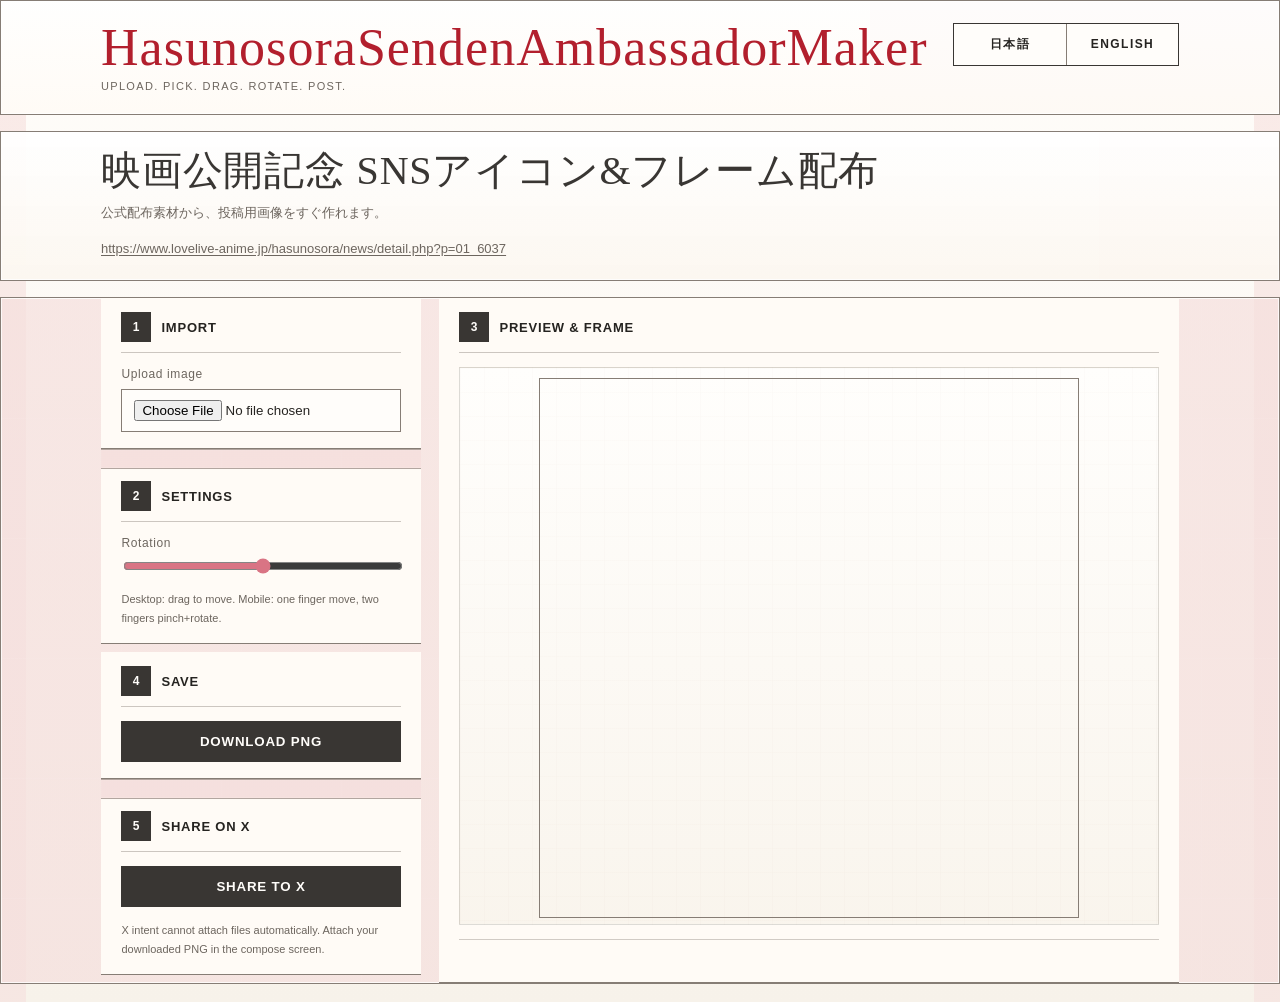
==== app/index.html @ 7cb6b886 "Initial commit" ====
<!doctype html>
<html lang="ja">
<head>
  <meta charset="UTF-8" />
  <meta name="viewport" content="width=device-width, initial-scale=1, viewport-fit=cover" />
  <title>HasunosoraSendenAmbassadorMaker</title>
  <link rel="stylesheet" href="./styles.css" />
</head>
<body>
  <main class="app">
    <header class="hero panel">
      <div class="hero-main">
        <h1 data-i18n="title">HasunosoraSendenAmbassadorMaker</h1>
        <p class="hero-copy" data-i18n="subtitle">Upload. Pick. Drag. Rotate. Post.</p>
      </div>
      <div class="lang-switch" role="group" aria-label="Language">
        <button id="lang-ja" type="button">日本語</button>
        <button id="lang-en" type="button">English</button>
      </div>
    </header>

    <section class="panel campaign">
      <h2 id="campaign-title">映画公開記念 SNSアイコン&フレーム配布</h2>
      <p id="campaign-body">公式配布素材から、投稿用画像をすぐ作れます。</p>
      <div class="campaign-meta">
        <p class="campaign-url"><a href="https://www.lovelive-anime.jp/hasunosora/news/detail.php?p=01_6037" target="_blank" rel="noopener noreferrer">https://www.lovelive-anime.jp/hasunosora/news/detail.php?p=01_6037</a></p>
      </div>
    </section>

    <section class="panel sequence">
      <div class="sequence-side-top">
        <article class="step-block" id="step-upload">
          <div class="step-head"><span>1</span><h3 data-i18n="step1">Import</h3></div>
          <label class="control-file">
            <span data-i18n="uploadLabel">Upload image</span>
            <input id="upload" type="file" accept="image/png,image/jpeg,image/webp" />
          </label>
        </article>

        <article class="step-block" id="step-settings">
          <div class="step-head"><span>2</span><h3 data-i18n="step2">Settings</h3></div>
          <div class="adjust-grid">
            <input id="scale" type="range" min="0.4" max="4" step="0.01" value="1" hidden />
            <label>
              <span data-i18n="rotation">Rotation</span>
              <input id="rotate" type="range" min="-180" max="180" step="1" value="0" />
            </label>
          </div>
          <p class="hint" data-i18n="gestureHint">Desktop: drag to move. Mobile: one finger move, two fingers pinch+rotate.</p>
          <details class="debug-panel" hidden>
            <summary>Mask Debug</summary>
            <div class="tone-grid">
              <label>
                <span data-i18n="tolMain">Main key tolerance</span>
                <input id="tol-main" type="range" min="20" max="140" step="1" value="115" />
                <strong id="tol-main-val">115</strong>
              </label>
              <label>
                <span data-i18n="tolDark">Text dark tolerance</span>
                <input id="tol-dark" type="range" min="20" max="180" step="1" value="36" />
                <strong id="tol-dark-val">36</strong>
              </label>
              <label>
                <span data-i18n="tolFlower">Flower tolerance</span>
                <input id="tol-flower" type="range" min="10" max="220" step="1" value="220" />
                <strong id="tol-flower-val">220</strong>
              </label>
              <label>
                <span data-i18n="tolFlowerDark">Flower dark tolerance</span>
                <input id="tol-flower-dark" type="range" min="10" max="220" step="1" value="130" />
                <strong id="tol-flower-dark-val">130</strong>
              </label>
              <label>
                <span data-i18n="tolResidue">Pink residue pass</span>
                <input id="tol-residue" type="range" min="0" max="220" step="1" value="220" />
                <strong id="tol-residue-val">220</strong>
              </label>
            </div>
            <label class="debug-toggle"><input id="debug-enable" type="checkbox" /> Enable drag box on canvas</label>
            <label class="debug-toggle"><input id="debug-mask" type="checkbox" /> Show mask areas (gray)</label>
            <label class="debug-toggle"><input id="debug-boxes" type="checkbox" checked /> Show hardcoded boxes</label>
            <div class="debug-grid">
              <button id="debug-copy" type="button" class="btn soft">Copy Box</button>
              <button id="debug-reset" type="button" class="btn soft">Reset Box</button>
            </div>
            <pre id="debug-out" class="debug-out">{"x":0.00,"y":0.00,"w":0.00,"h":0.00}</pre>
          </details>
        </article>
      </div>

      <div class="sequence-main">
        <article class="step-block" id="step-adjust">
          <div class="step-head"><span>3</span><h3 data-i18n="step3">Preview & Frame</h3></div>
          <div class="preview-wrap">
            <canvas id="canvas" width="1600" height="1600"></canvas>
          </div>
          <div class="picker-dock">
            <div id="picker" class="picker" aria-label="Frame picker"></div>
          </div>
        </article>
      </div>

      <div class="sequence-side-bottom">
        <article class="step-block" id="step-download">
          <div class="step-head"><span>4</span><h3 data-i18n="step4">Save</h3></div>
          <button id="download" type="button" class="btn strong" data-i18n="download">Download PNG</button>
        </article>

        <article class="step-block" id="step-share">
          <div class="step-head"><span>5</span><h3 data-i18n="step5">Share on X</h3></div>
          <button id="share" type="button" class="btn blue" data-i18n="share">Share to X</button>
          <p class="hint" data-i18n="shareHint">X intent cannot attach files automatically. Attach your downloaded PNG in the compose screen.</p>
        </article>
      </div>
    </section>
  </main>

  <script src="./frames-data.js"></script>
  <script src="./i18n.js"></script>
  <script src="./app.js"></script>
</body>
</html>
---- app/styles.css ----
:root {
  --paper: #fcfaf4;
  --paper-2: #f7f2ea;
  --blush: #f5dfdd;
  --beige: #efe4d4;
  --content-max: 1120px;
  --line: #867d75;
  --line-strong: #393633;
  --ink: #252320;
  --muted: #6d665f;
  --accent: #b21f2d;
  --accent-soft: #d97484;
  --accent-deep: #8b1723;
}

* { box-sizing: border-box; }

html {
  background: #f3eee6;
}

body {
  margin: 0;
  color: var(--ink);
  font-family: "Avenir Next", "Hiragino Sans", "Yu Gothic", sans-serif;
  background:
    linear-gradient(90deg, rgba(245, 223, 221, 0.6) 0, rgba(245, 223, 221, 0.6) 26px, transparent 26px, transparent calc(100% - 26px), rgba(245, 223, 221, 0.6) calc(100% - 26px)),
    linear-gradient(180deg, #fffdfa 0%, #f7f2ea 100%);
  min-height: 100vh;
  padding: 0 0 18px;
}

.app {
  max-width: 1240px;
  margin: 0 auto;
  display: grid;
  gap: 16px;
}

.panel {
  border: 1px solid var(--line);
  background: rgba(255, 252, 247, 0.98);
  box-shadow: 0 0 0 1px rgba(255, 255, 255, 0.78) inset;
}

.hero,
.campaign,
.sequence {
  margin-inline: calc(50% - 50vw);
  padding-left: max(16px, calc((100vw - var(--content-max)) / 2 + 20px));
  padding-right: max(16px, calc((100vw - var(--content-max)) / 2 + 20px));
}

.hero {
  padding-top: clamp(16px, 1.7vw, 22px);
  padding-bottom: clamp(16px, 1.7vw, 22px);
  display: flex;
  gap: 18px;
  justify-content: space-between;
  align-items: flex-start;
  background:
    linear-gradient(180deg, rgba(255, 255, 255, 0.9), rgba(255, 251, 246, 0.95)),
    linear-gradient(90deg, var(--paper) 0, var(--paper) 68%, var(--blush) 68%, var(--blush) 100%);
}

.hero-main h1,
.campaign h2 {
  margin: 0;
  font-family: "Iowan Old Style", "Baskerville", "Yu Mincho", "Hiragino Mincho ProN", serif;
  font-weight: 400;
  letter-spacing: 0.02em;
  line-height: 0.95;
}

.hero-main h1 {
  font-size: clamp(28px, 4.1vw, 52px);
  color: var(--accent);
  max-width: 10.2em;
}

.hero-copy {
  margin: 8px 0 0;
  color: var(--muted);
  font-size: 11px;
  letter-spacing: 0.12em;
  text-transform: uppercase;
}

.lang-switch {
  display: inline-flex;
  border: 1px solid var(--line-strong);
  background: #fffdfa;
}

.lang-switch button {
  border: 0;
  border-left: 1px solid var(--line);
  padding: 12px 18px;
  min-width: 112px;
  color: var(--ink);
  background: transparent;
  font-size: 12px;
  font-weight: 700;
  letter-spacing: 0.12em;
  text-transform: uppercase;
  cursor: pointer;
}

.lang-switch button:first-child {
  border-left: 0;
}

.lang-switch button.active {
  color: #fffdfa;
  background: var(--line-strong);
}

.campaign {
  padding-top: 20px;
  padding-bottom: 20px;
  background:
    linear-gradient(180deg, rgba(255, 255, 255, 0.96), rgba(252, 247, 240, 0.98)),
    linear-gradient(90deg, transparent 0, transparent calc(100% - 180px), var(--blush) calc(100% - 180px), var(--blush) 100%);
}

.campaign h2 {
  font-size: clamp(20px, 3.4vw, 40px);
  color: var(--line-strong);
}

.campaign p {
  margin: 12px 0 0;
  max-width: 760px;
  color: var(--muted);
  font-size: 13px;
  line-height: 1.7;
}

.campaign-meta {
  margin-top: 14px;
}

.campaign-url {
  margin: 0;
  font-size: 12px;
  line-height: 1.6;
}

.campaign-url a {
  color: var(--muted);
  text-decoration: underline;
  text-underline-offset: 2px;
  word-break: break-all;
}

.sequence {
  display: grid;
  gap: 18px;
  border-top: 1px solid var(--line);
  background:
    linear-gradient(180deg, rgba(245, 223, 221, 0.7), rgba(245, 223, 221, 0.7)),
    repeating-linear-gradient(90deg, rgba(255, 255, 255, 0.22) 0, rgba(255, 255, 255, 0.22) 1px, transparent 1px, transparent 120px),
    repeating-linear-gradient(180deg, rgba(255, 255, 255, 0.22) 0, rgba(255, 255, 255, 0.22) 1px, transparent 1px, transparent 120px);
  padding-top: 0;
  padding-bottom: 0;
}

.sequence-side-top,
.sequence-side-bottom,
.sequence-main {
  display: grid;
  gap: 18px;
}

.step-block {
  position: relative;
  border-top: 0;
  border-left: 0;
  border-right: 0;
  border-bottom: 1px solid var(--line);
  background: rgba(255, 252, 247, 0.96);
  padding-top: 14px;
  padding-bottom: 16px;
  padding-left: clamp(14px, 1.6vw, 22px);
  padding-right: clamp(14px, 1.6vw, 22px);
  display: grid;
  gap: 14px;
}

.step-block + .step-block::before {
  content: "";
  position: absolute;
  left: 0;
  right: 0;
  top: -18px;
  height: 18px;
  border-top: 1px solid rgba(134, 125, 117, 0.6);
  border-bottom: 1px solid rgba(134, 125, 117, 0.6);
  background:
    linear-gradient(180deg, rgba(245, 223, 221, 0.82), rgba(245, 223, 221, 0.82)),
    repeating-linear-gradient(90deg, rgba(255, 255, 255, 0.22) 0, rgba(255, 255, 255, 0.22) 1px, transparent 1px, transparent 120px),
    repeating-linear-gradient(180deg, rgba(255, 255, 255, 0.28) 0, rgba(255, 255, 255, 0.28) 1px, transparent 1px, transparent 18px);
}

.step-head {
  display: flex;
  align-items: center;
  gap: 10px;
  border-bottom: 1px solid rgba(134, 125, 117, 0.42);
  padding-bottom: 10px;
}

.step-head span {
  min-width: 30px;
  height: 30px;
  display: grid;
  place-items: center;
  border: 1px solid var(--line-strong);
  background: var(--line-strong);
  color: #fffdfa;
  font-size: 12px;
  font-weight: 700;
  letter-spacing: 0.08em;
}

.step-head h3 {
  margin: 0;
  font-size: 13px;
  font-weight: 700;
  letter-spacing: 0.06em;
  text-transform: uppercase;
}

.control-file {
  display: grid;
  gap: 8px;
}

.control-file span,
.adjust-grid span {
  color: var(--muted);
  font-size: 12px;
  letter-spacing: 0.05em;
}

input[type=file] {
  width: 100%;
  padding: 10px 12px;
  border: 1px solid var(--line);
  background: #fffdfa;
  color: var(--ink);
}

.picker {
  display: grid;
  grid-auto-flow: column;
  grid-auto-columns: minmax(132px, 132px);
  gap: 12px;
  width: 100%;
  max-width: 100%;
  min-width: 0;
  overflow-x: auto;
  overflow-y: hidden;
  padding: 4px 0 10px;
  overscroll-behavior-x: contain;
  scrollbar-width: thin;
  scrollbar-color: var(--accent-soft) #f1e8de;
}

.pick {
  border: 1px solid rgba(134, 125, 117, 0.7);
  border-radius: 0;
  padding: 6px;
  background: #fffdfa;
  cursor: pointer;
  min-width: 0;
  transition: transform 120ms ease, border-color 120ms ease, box-shadow 120ms ease;
}

.pick:hover {
  transform: translateY(-1px);
  border-color: var(--accent-soft);
}

.pick.active {
  border-color: var(--accent);
  box-shadow: 0 0 0 1px rgba(178, 31, 45, 0.2);
}

.pick img {
  width: 100%;
  display: block;
  aspect-ratio: 1;
  object-fit: cover;
  image-rendering: auto;
  background: transparent;
}

.picker-dock {
  border-top: 1px solid rgba(134, 125, 117, 0.38);
  padding-top: 12px;
  max-width: 100%;
  overflow: hidden;
}

.preview-wrap {
  display: grid;
  place-items: center;
  padding: 6px 0 2px;
  background:
    linear-gradient(180deg, rgba(255, 255, 255, 0.72), rgba(247, 242, 234, 0.72)),
    linear-gradient(90deg, rgba(239, 228, 212, 0.36) 0, rgba(239, 228, 212, 0.36) 1px, transparent 1px, transparent 24px),
    linear-gradient(180deg, rgba(239, 228, 212, 0.36) 0, rgba(239, 228, 212, 0.36) 1px, transparent 1px, transparent 24px);
  background-size: auto, 24px 24px, 24px 24px;
  border: 1px solid rgba(134, 125, 117, 0.28);
}

canvas {
  width: min(100%, 560px);
  max-width: 100%;
  aspect-ratio: 1;
  border: 1px solid var(--line);
  background: transparent;
  box-shadow: none;
  touch-action: none;
}

.adjust-grid {
  display: grid;
  grid-template-columns: 1fr;
  gap: 12px;
}

#step-adjust .preview-wrap {
  padding: 10px 10px 6px;
}

.adjust-grid label,
.tone-grid label {
  display: grid;
  gap: 6px;
}

input[type=range] {
  width: 100%;
  accent-color: var(--accent-soft);
}

.tone-grid {
  display: grid;
  grid-template-columns: 1fr 1fr;
  gap: 12px;
  padding-top: 4px;
}

.tone-grid label {
  border: 1px solid rgba(134, 125, 117, 0.62);
  background: linear-gradient(180deg, #fffdfa, var(--paper-2));
  padding: 10px 12px;
}

.tone-grid span {
  color: var(--muted);
  font-size: 12px;
}

.tone-grid strong {
  color: var(--line-strong);
  font-size: 12px;
  font-weight: 700;
  justify-self: end;
}

.btn {
  border: 1px solid var(--line);
  border-radius: 0;
  padding: 12px 16px;
  color: var(--ink);
  background: #fffdfa;
  font-weight: 700;
  letter-spacing: 0.06em;
  text-transform: uppercase;
  cursor: pointer;
  transition: background-color 120ms ease, border-color 120ms ease, color 120ms ease;
}

.btn:hover {
  border-color: var(--accent-soft);
}

.btn.soft {
  background: linear-gradient(180deg, #fffdfa, var(--paper-2));
}

.btn.strong,
.btn.blue {
  color: #fffdfa;
  background: var(--line-strong);
  border-color: var(--line-strong);
}

.btn.strong:hover,
.btn.blue:hover {
  background: var(--accent-deep);
  border-color: var(--accent-deep);
}

.hint {
  margin: 0;
  color: var(--muted);
  font-size: 11px;
  line-height: 1.7;
}

.debug-panel {
  border: 1px solid var(--line);
  padding: 10px 12px;
  background: #fffdfa;
}

.debug-panel summary {
  cursor: pointer;
  font-size: 12px;
  color: var(--muted);
  font-weight: 700;
  letter-spacing: 0.08em;
  text-transform: uppercase;
}

.debug-toggle {
  margin-top: 8px;
  display: block;
  font-size: 12px;
  color: var(--muted);
}

.debug-grid {
  margin-top: 10px;
  display: grid;
  grid-template-columns: 1fr 1fr;
  gap: 10px;
}

.debug-out {
  margin: 10px 0 0;
  padding: 10px;
  background: var(--paper-2);
  border: 1px solid rgba(134, 125, 117, 0.58);
  color: var(--ink);
  font-size: 11px;
  white-space: pre-wrap;
}

@media (min-width: 961px) {
  .sequence {
    grid-template-columns: minmax(260px, 320px) minmax(0, 1fr);
    align-items: start;
    column-gap: 18px;
    row-gap: 0;
  }

  .sequence-side-top {
    grid-column: 1;
    grid-row: 1;
  }

  .sequence-main {
    grid-column: 2;
    grid-row: 1 / span 2;
  }

  .sequence-side-bottom {
    grid-column: 1;
    grid-row: 2;
    align-self: start;
  }

  .sequence-main .step-block::before,
  .sequence-side-top .step-block:first-child::before,
  .sequence-side-bottom .step-block:first-child::before {
    display: none;
  }

  #step-adjust canvas {
    width: min(100%, 540px);
  }
}

@media (max-width: 860px) {
  .sequence-side-top,
  .sequence-side-bottom,
  .sequence-main {
    display: contents;
  }

  .hero {
    display: grid;
    background:
      linear-gradient(180deg, rgba(255, 255, 255, 0.92), rgba(255, 251, 246, 0.98)),
      linear-gradient(180deg, var(--paper) 0, var(--paper) 70%, var(--blush) 70%, var(--blush) 100%);
  }

  .hero-main h1 {
    max-width: none;
  }

  .lang-switch {
    justify-self: start;
  }

  .adjust-grid,
  .tone-grid {
    grid-template-columns: 1fr;
  }

  .hero,
  .campaign,
  .sequence {
    margin-inline: calc(50% - 50vw);
    padding-left: 14px;
    padding-right: 14px;
  }

  .step-block {
    padding-left: 14px;
    padding-right: 14px;
  }

  .picker {
    grid-auto-columns: minmax(128px, 128px);
  }

  canvas {
    width: min(86vw, 760px);
  }
}

@media (max-width: 560px) {
  body {
    padding: 0 0 10px;
  }

  .hero-main h1 {
    font-size: clamp(24px, 10vw, 38px);
  }

  .campaign h2 {
    font-size: clamp(20px, 9vw, 32px);
  }

  .picker {
    grid-auto-columns: minmax(108px, 108px);
    gap: 10px;
  }

  .step-block {
    padding-inline: 12px;
  }
}
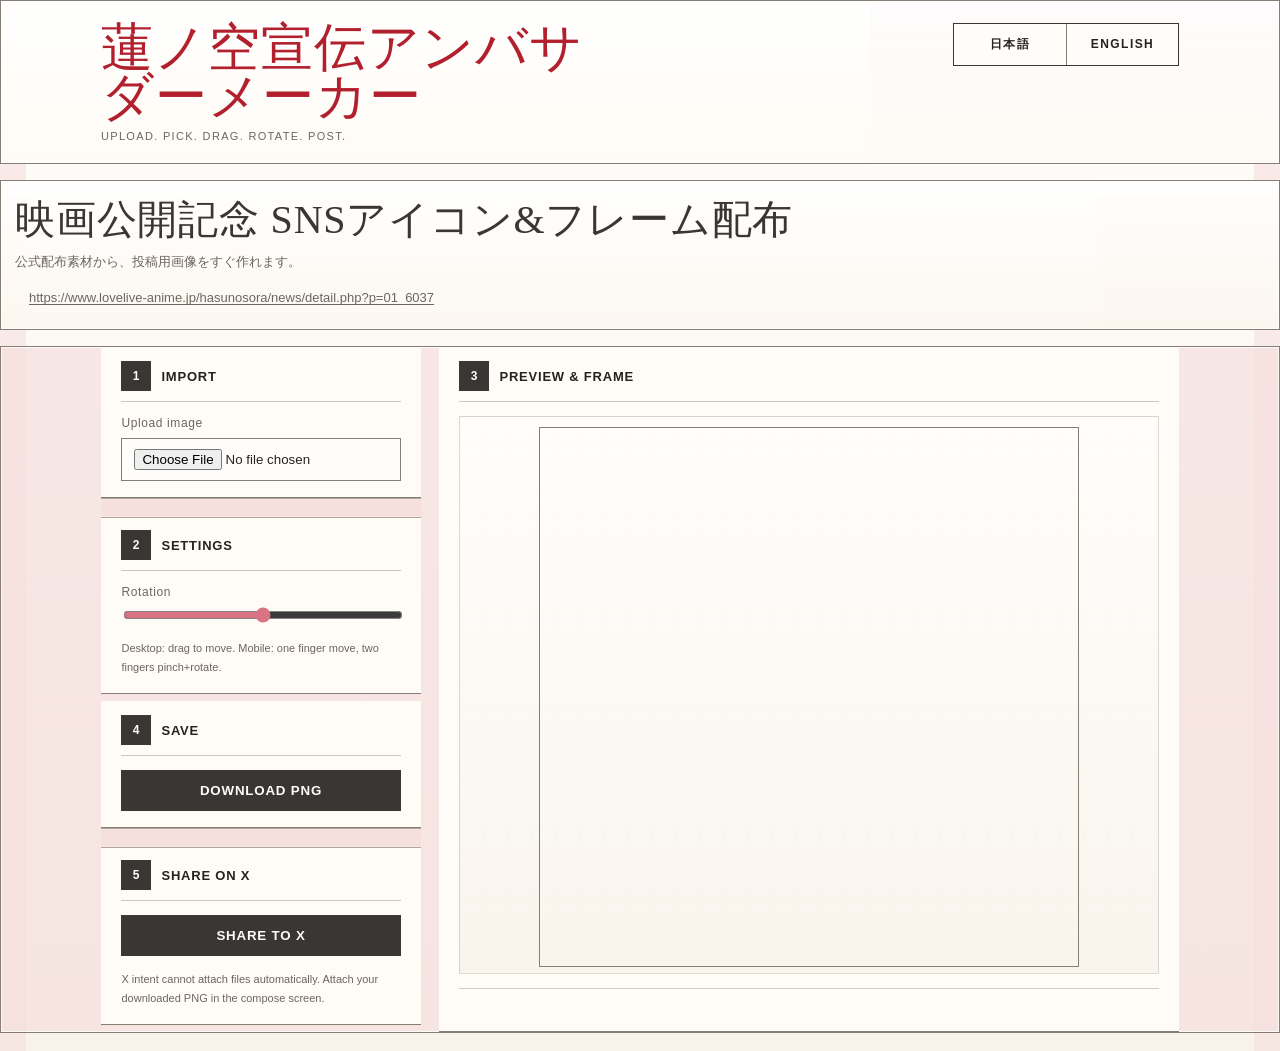
==== commit dc759b75: "Polish layout, campaign copy, and deployment fixes" ====
--- a/app/index.html
+++ b/app/index.html
@@ -3,14 +3,14 @@
 <head>
   <meta charset="UTF-8" />
   <meta name="viewport" content="width=device-width, initial-scale=1, viewport-fit=cover" />
-  <title>HasunosoraSendenAmbassadorMaker</title>
+  <title>蓮ノ空宣伝アンバサダーメーカー</title>
   <link rel="stylesheet" href="./styles.css" />
 </head>
 <body>
   <main class="app">
     <header class="hero panel">
       <div class="hero-main">
-        <h1 data-i18n="title">HasunosoraSendenAmbassadorMaker</h1>
+        <h1 data-i18n="title">蓮ノ空宣伝アンバサダーメーカー</h1>
         <p class="hero-copy" data-i18n="subtitle">Upload. Pick. Drag. Rotate. Post.</p>
       </div>
       <div class="lang-switch" role="group" aria-label="Language">
--- a/app/styles.css
+++ b/app/styles.css
@@ -118,6 +118,8 @@
 .campaign {
   padding-top: 20px;
   padding-bottom: 20px;
+  padding-left: 0;
+  padding-right: 0;
   background:
     linear-gradient(180deg, rgba(255, 255, 255, 0.96), rgba(252, 247, 240, 0.98)),
     linear-gradient(90deg, transparent 0, transparent calc(100% - 180px), var(--blush) calc(100% - 180px), var(--blush) 100%);
@@ -126,6 +128,8 @@
 .campaign h2 {
   font-size: clamp(20px, 3.4vw, 40px);
   color: var(--line-strong);
+  padding-left: 14px;
+  padding-right: 14px;
 }
 
 .campaign p {
@@ -134,10 +138,14 @@
   color: var(--muted);
   font-size: 13px;
   line-height: 1.7;
+  padding-left: 14px;
+  padding-right: 14px;
 }
 
 .campaign-meta {
   margin-top: 14px;
+  padding-left: 14px;
+  padding-right: 14px;
 }
 
 .campaign-url {
